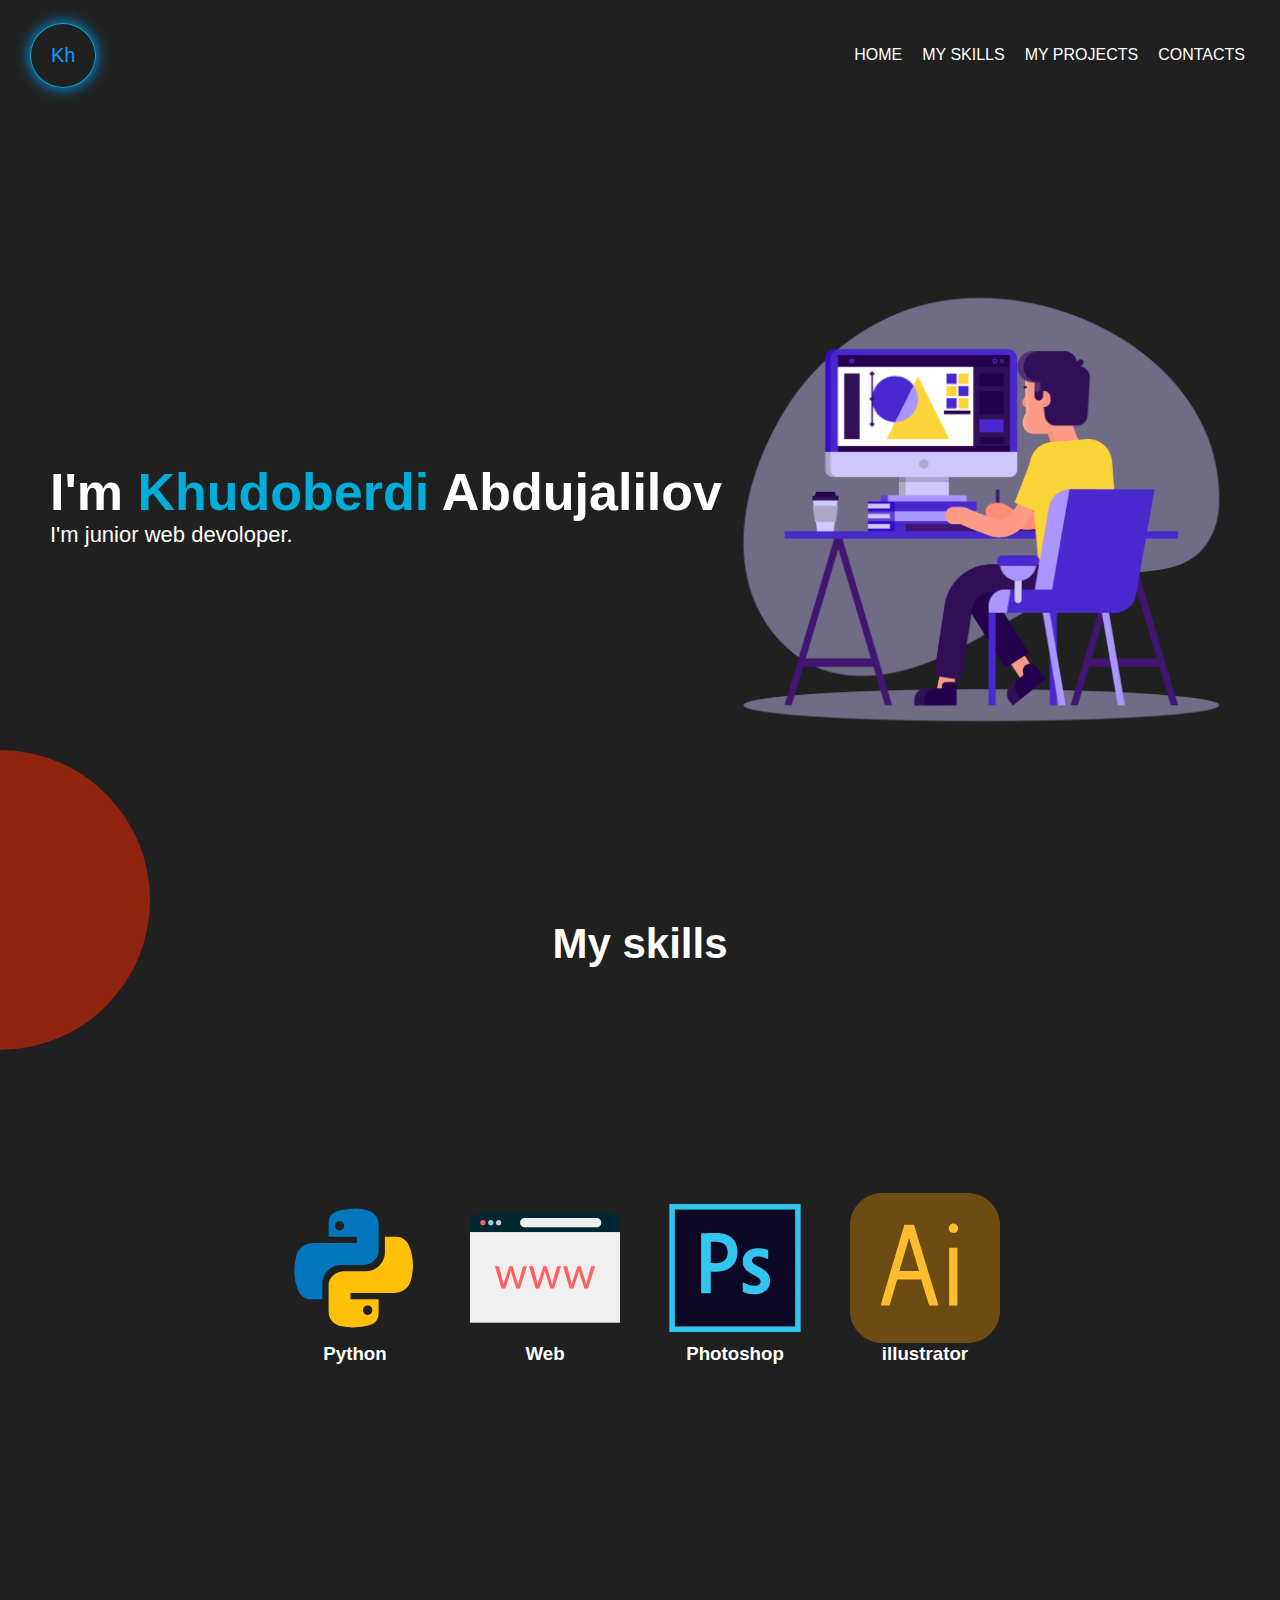
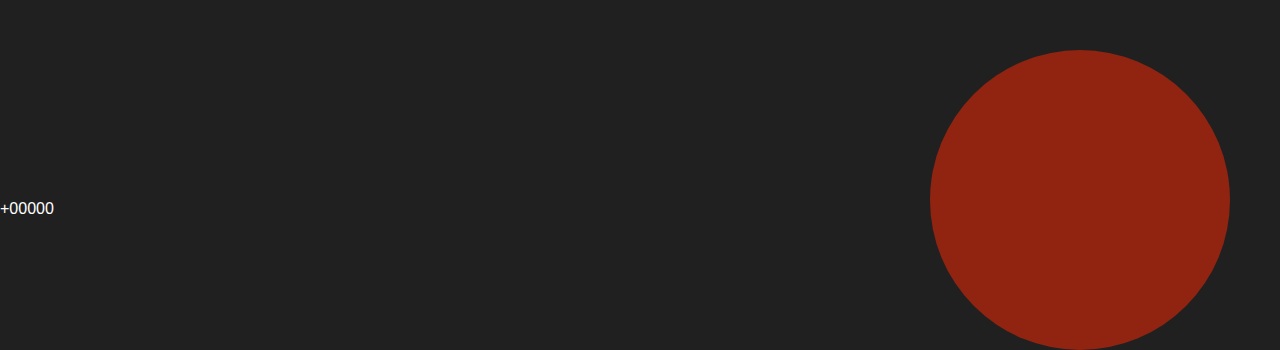
==== index.html @ 848ba520 "master" ====
<!DOCTYPE html>
<html>
<head>
	<meta charset="utf-8">
	<meta name="viewport" content="width=device-width, initial-scale=1">
	<meta name="description" content="Khudoberdi's partfolio website">
	<meta name="author" content="Khudoberdi Abdujalilov">
	<title>Khudoberdi</title>
	<link rel="shortcut icon" href="./img/logo.png" type="image/png">
	<link rel="stylesheet" href="./css/style.css">
</head>
<body>
	<header id="home" class="header">
		<div class="header__logo">
			<a href="./index.html">Kh</a>
		</div>
		
		<nav class="header__nav">
			<a class="header__nav__item" href="#home">home</a>
			<a class="header__nav__item" href="#my-skills">my skills</a>
			<a class="header__nav__item" href="#projects">My projects</a>
			<a class="header__nav__item" href="#contacts">Contacts</a>
		</nav>
	</header>
	<main>
		<section class="bottom-header">
			<div class="bottom-header__text">
				<h1>I'm <span class="bottom-header__text__name">Khudoberdi</span> Abdujalilov</h1>
				<p>
					I'm junior web devoloper.
				</p>
			</div>
			<img src="./img/illustration.png" alt="illustration" width="500">
		</section>
		<section class="my-skills" id="my-skills">
			<h2>My skills</h2>
			<div class="my-skills__skills">
				<div class="my-skills__skills__item">
					<img src="./img/python.svg" alt="Python" width="150">
					<h3>Python</h3>
				</div>
				<div class="my-skills__skills__item">
					<img src="./img/web.svg" alt="Web" width="150">
					<h3>Web</h3>
				</div>
				<div class="my-skills__skills__item">
					<img src="./img/photoshop.svg" alt="photoshop" width="150">
					<h3>Photoshop</h3>
				</div>
				<div class="my-skills__skills__item">
					<img src="./img/illustrator.svg" alt="illustrator" width="150">
					<h3>illustrator</h3>
				</div>
			</div>
		</section>
		<footer id="contacts">
			+00000
		</footer>
	</main>
</body>
</html>
---- css/style.css ----
*{
    margin: 0;
    padding: 0;
    box-sizing: border-box;
    font-family: Verdana, Geneva, Tahoma, sans-serif;
    color: #fff;
}
a{
    text-decoration: none;
    color: inherit;
}

body{
    background-color: #202020;
}


/* header */
.header{
    height: 110px;
    padding: 20px 30px;
    display: flex;
    justify-content: space-between;
    align-items: center;
    top: 0;
}
.header__logo{
    font-size: 20px;
    padding: 20px;
    border: 1px solid #00add8;
    border-radius: 50%;
    color: #00a2ff;
    box-shadow: 0 0 15px;
    cursor: pointer;
    transition: 0.25s;
}
.header__logo:hover{
    box-shadow: 0 0 20px;
    color: #008ddf;
}
.header__logo:active{
    box-shadow: none;
    color: #008ddf;
}

.header__nav{
    display: flex;
    gap: 10px;
    text-transform: uppercase;
    text-align: center;
    justify-content: center;
}
.header__nav__item{
    position: relative;
    border-radius: 5px;
    padding: 5px;
}
.header__nav__item:hover{
    background-color: #252525;
}
.header__nav__item:active{
    background-color: #333333;
    color: #fffffd;
}
.header__nav__item:hover::after{
    content: '';
    position: absolute;
    bottom: 0;
    right: 0;
    left: 0;
    height: 1px;
    background-color: #fff;
    border-radius: 5px;
}

.bottom-header{
    display: flex;
    justify-content: space-between;
    padding: 0 50px;
    align-items: center;
    height: calc(100vh - 110px);
}
.bottom-header__text{
    display: inline-block;
    font-size: 26px;
    
}
.bottom-header__text__name{
    color: #00add8;
}
.bottom-header__text p{
    font-size: 22px;
}
section{
    height: 100vh;
}

/* my-skills */
.my-skills{
    display: flex;
    flex-direction: column;
    align-items: center;
    justify-content: start;
    padding: 20px 50px;
    position: relative;
}
.my-skills::before{
    content: '';
    width: 300px;
    height: 300px;
    border-radius: 50%;
    background-color: rgb(255, 40, 2);
    position: absolute;
    opacity: 0.5;
    z-index: -1;
    top: -150px;
    left: -150px;
}
.my-skills::after{
    content: '';
    width: 300px;
    height: 300px;
    border-radius: 50%;
    background-color: rgb(255, 40, 2);
    position: absolute;
    opacity: 0.5;
    z-index: -1;
    bottom: -150px;
    right: 50px;
}
.my-skills h2{
    font-size: 42px;
    margin-bottom: 25vh;
}
.my-skills__skills{
    display: flex;
    gap: 40px;
    flex-wrap: wrap;
    justify-self: center ;
}
.my-skills__skills__item{
    display: flex;
    flex-direction: column;
    align-items: center;
    height: 150px;
    width: 150px;
}
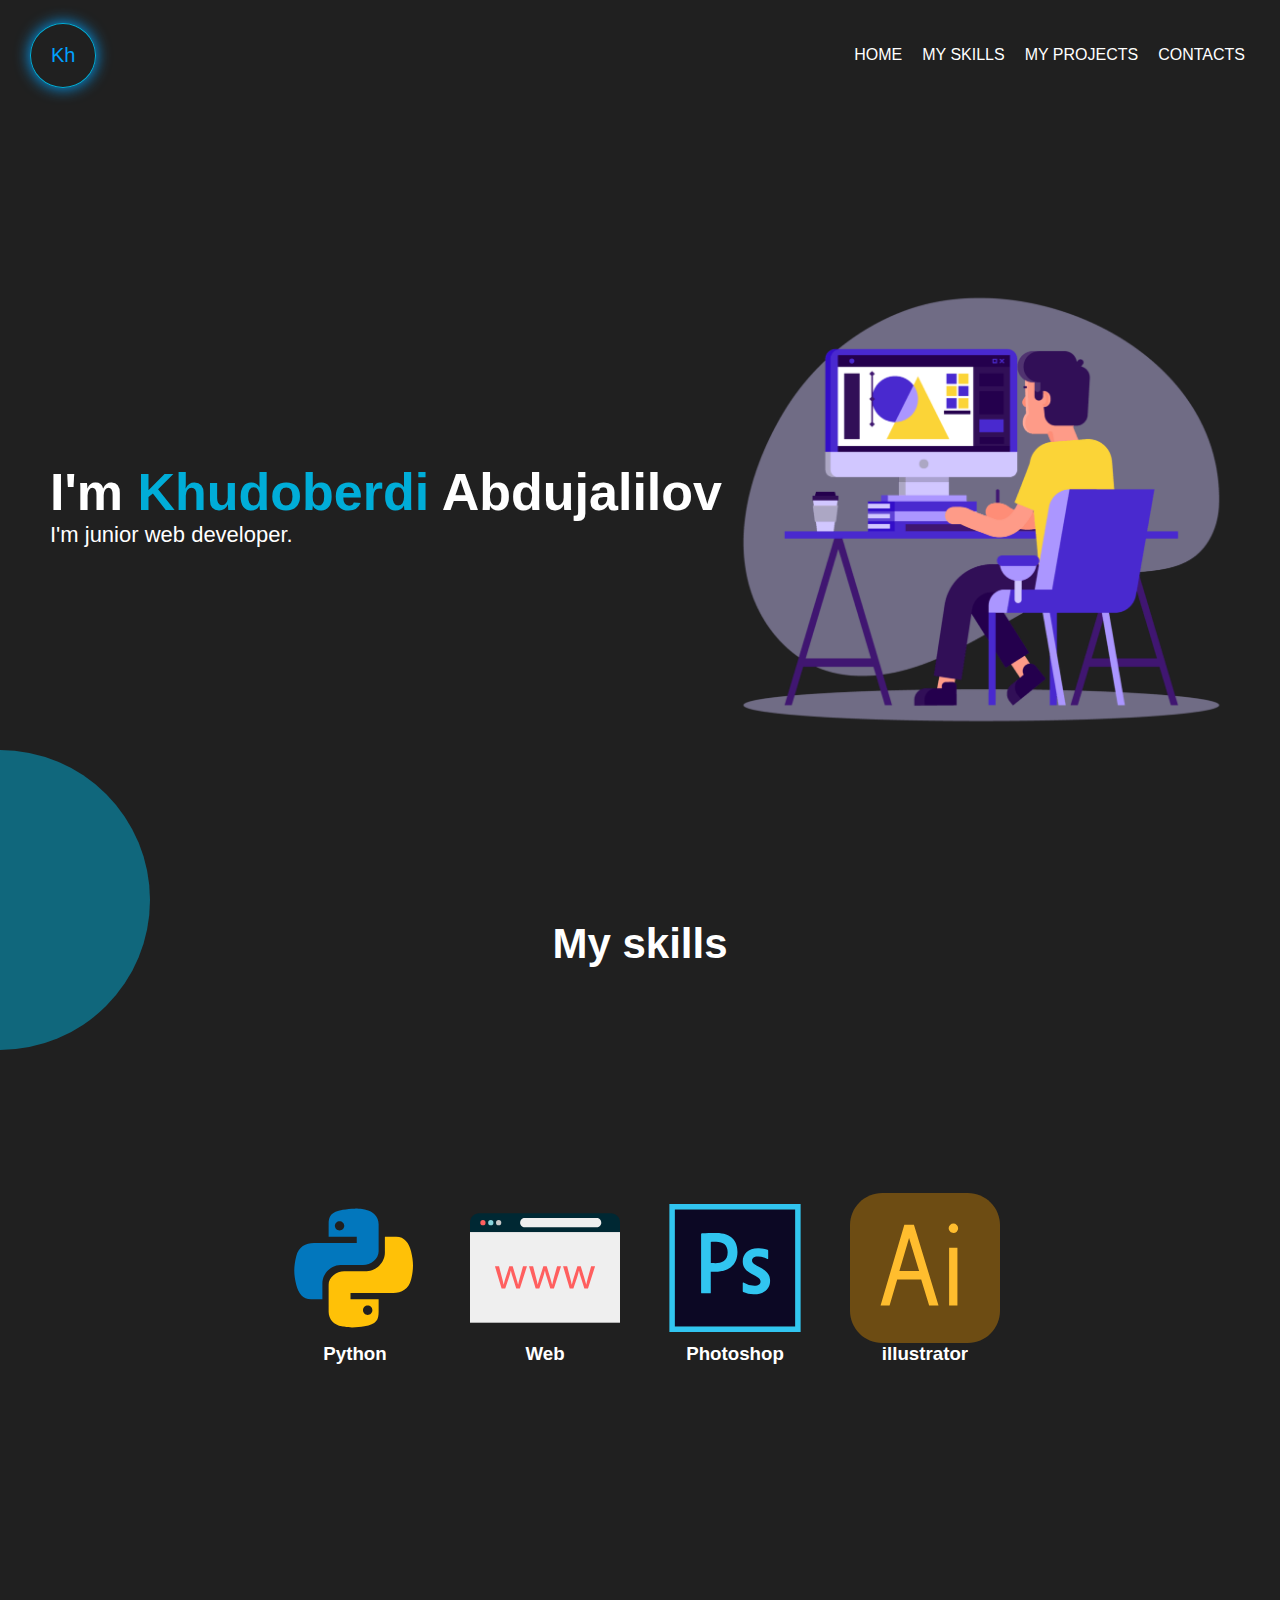
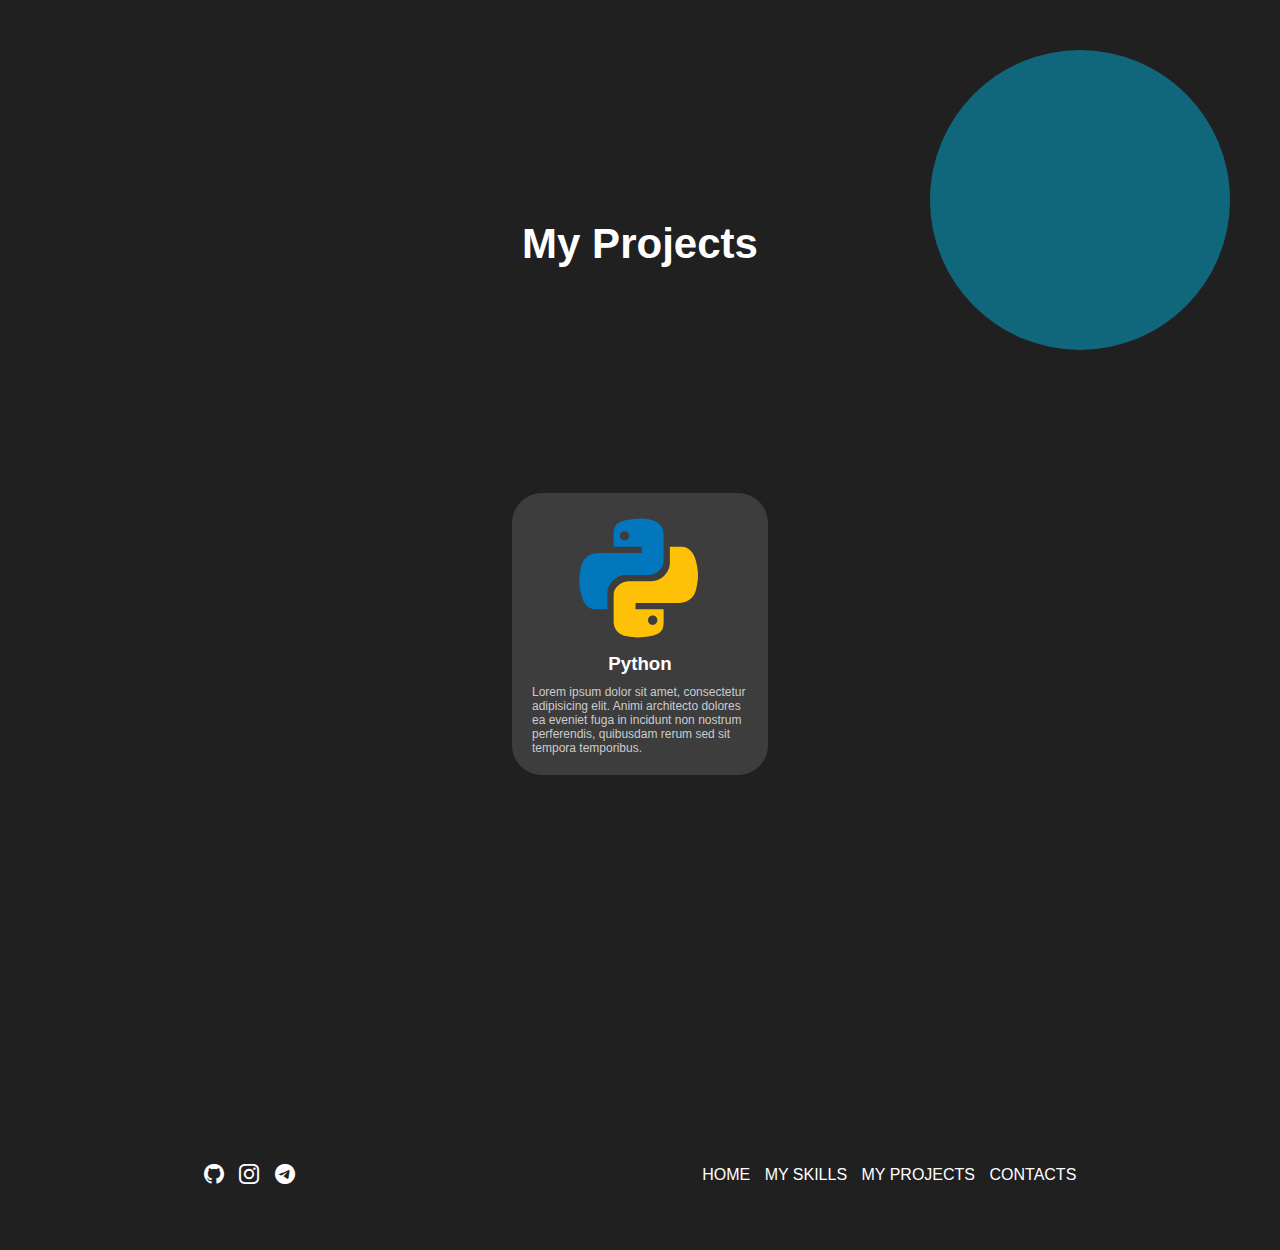
==== commit 6c16182f: "footer+projects" ====
--- a/index.html
+++ b/index.html
@@ -1,12 +1,11 @@
 <!DOCTYPE html>
-<html>
+<html lang="en">
 <head>
 	<meta charset="utf-8">
 	<meta name="viewport" content="width=device-width, initial-scale=1">
-	<meta name="description" content="Khudoberdi's partfolio website">
+	<meta name="description" content="Khudoberdi's portfolio website">
 	<meta name="author" content="Khudoberdi Abdujalilov">
 	<title>Khudoberdi</title>
-	<link rel="shortcut icon" href="./img/logo.png" type="image/png">
 	<link rel="stylesheet" href="./css/style.css">
 </head>
 <body>
@@ -27,7 +26,7 @@
 			<div class="bottom-header__text">
 				<h1>I'm <span class="bottom-header__text__name">Khudoberdi</span> Abdujalilov</h1>
 				<p>
-					I'm junior web devoloper.
+					I'm junior web developer.
 				</p>
 			</div>
 			<img src="./img/illustration.png" alt="illustration" width="500">
@@ -53,8 +52,32 @@
 				</div>
 			</div>
 		</section>
+		<section class="my-projects" id="projects">
+			<h2>My Projects</h2>
+			<div class="my-projects__projects">
+			<a href="#projects">
+				<div class="my-projects__projects__item">
+					<img src="./img/python.svg" alt="Python" width="150">
+					<h3>Python</h3>
+					<p>
+						Lorem ipsum dolor sit amet, consectetur adipisicing elit. Animi architecto dolores ea eveniet fuga in incidunt non nostrum perferendis, quibusdam rerum sed sit tempora temporibus.
+					</p>
+				</div>
+			</a>
+			</div>
+		</section>
 		<footer id="contacts">
-			+00000
+			<div class="links">
+				<a href="https://github.com/xudoyberdi0410"><i class="bi bi-github"></i></a>
+				<a href="https://www.instagram.com/khudoberdiabdujalilov"><i class="bi bi-instagram"></i></a>
+				<a href="https://t.me/khudoberdi0410"><i class="bi bi-telegram"></i></a>
+			</div>
+			<nav>
+				<a class="footer__nav__item" href="#home">home</a>
+				<a class="footer__nav__item" href="#my-skills">my skills</a>
+				<a class="footer__nav__item" href="#projects">My projects</a>
+				<a class="footer__nav__item" href="#contacts">Contacts</a>
+			</nav>
 		</footer>
 	</main>
 </body>
--- a/css/style.css
+++ b/css/style.css
@@ -1,3 +1,4 @@
+@import url("https://cdn.jsdelivr.net/npm/bootstrap-icons@1.8.3/font/bootstrap-icons.css");
 *{
     margin: 0;
     padding: 0;
@@ -69,7 +70,7 @@
     right: 0;
     left: 0;
     height: 1px;
-    background-color: #fff;
+    background-color: #00add8;
     border-radius: 5px;
 }
 
@@ -109,7 +110,7 @@
     width: 300px;
     height: 300px;
     border-radius: 50%;
-    background-color: rgb(255, 40, 2);
+    background-color: #00add8;
     position: absolute;
     opacity: 0.5;
     z-index: -1;
@@ -121,7 +122,7 @@
     width: 300px;
     height: 300px;
     border-radius: 50%;
-    background-color: rgb(255, 40, 2);
+    background-color: #00add8;
     position: absolute;
     opacity: 0.5;
     z-index: -1;
@@ -144,4 +145,63 @@
     align-items: center;
     height: 150px;
     width: 150px;
+}
+
+/*My projects*/
+
+.my-projects{
+    display: flex;
+    flex-direction: column;
+    align-items: center;
+    justify-content: start;
+    padding: 20px 50px;
+}
+.my-projects h2{
+    font-size: 42px;
+    margin-bottom: 25vh;
+}
+.my-projects__projects{
+    display: flex;
+    gap: 30px;
+    flex-wrap: wrap;
+}
+.my-projects__projects__item{
+    display: flex;
+    width: 20vw;
+    flex-direction: column;
+    align-items: center;
+    background-color: #3d3d3d;
+    border-radius: 30px;
+    padding: 10px;
+}
+.my-projects__projects__item p{
+    color: #cccccc;
+    font-size: 12px;
+    padding: 10px;
+}
+/*footer*/
+footer{
+    display: flex;
+    justify-content: space-around;
+    height: 150px;
+    align-items: center;
+    font-size: 20px;
+    text-transform: uppercase;
+}
+footer nav{
+    font-size: 16px;
+}
+footer a{
+    position: relative;
+    padding: 5px;
+}
+footer a:hover::after{
+    content: '';
+    position: absolute;
+    bottom: 0;
+    right: 0;
+    left: 0;
+    height: 1px;
+    background-color: #00add8;
+    border-radius: 5px;
 }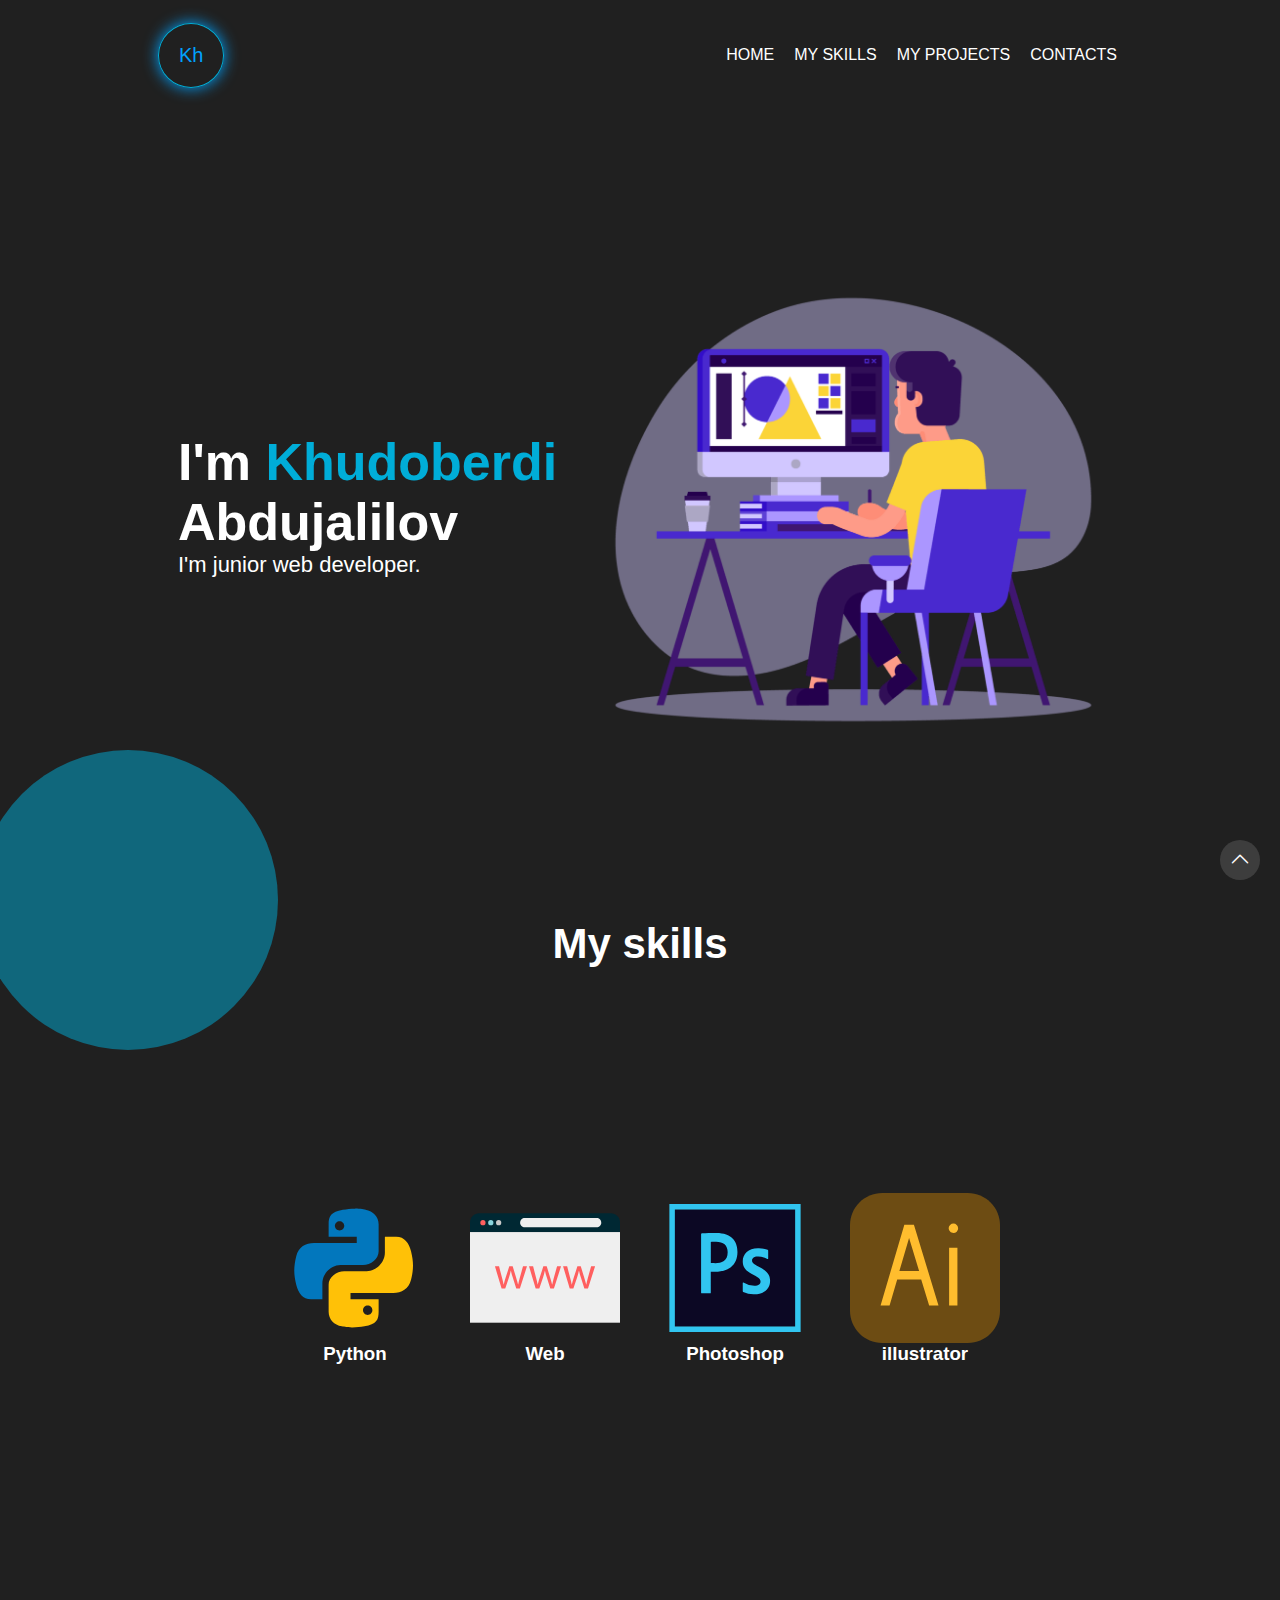
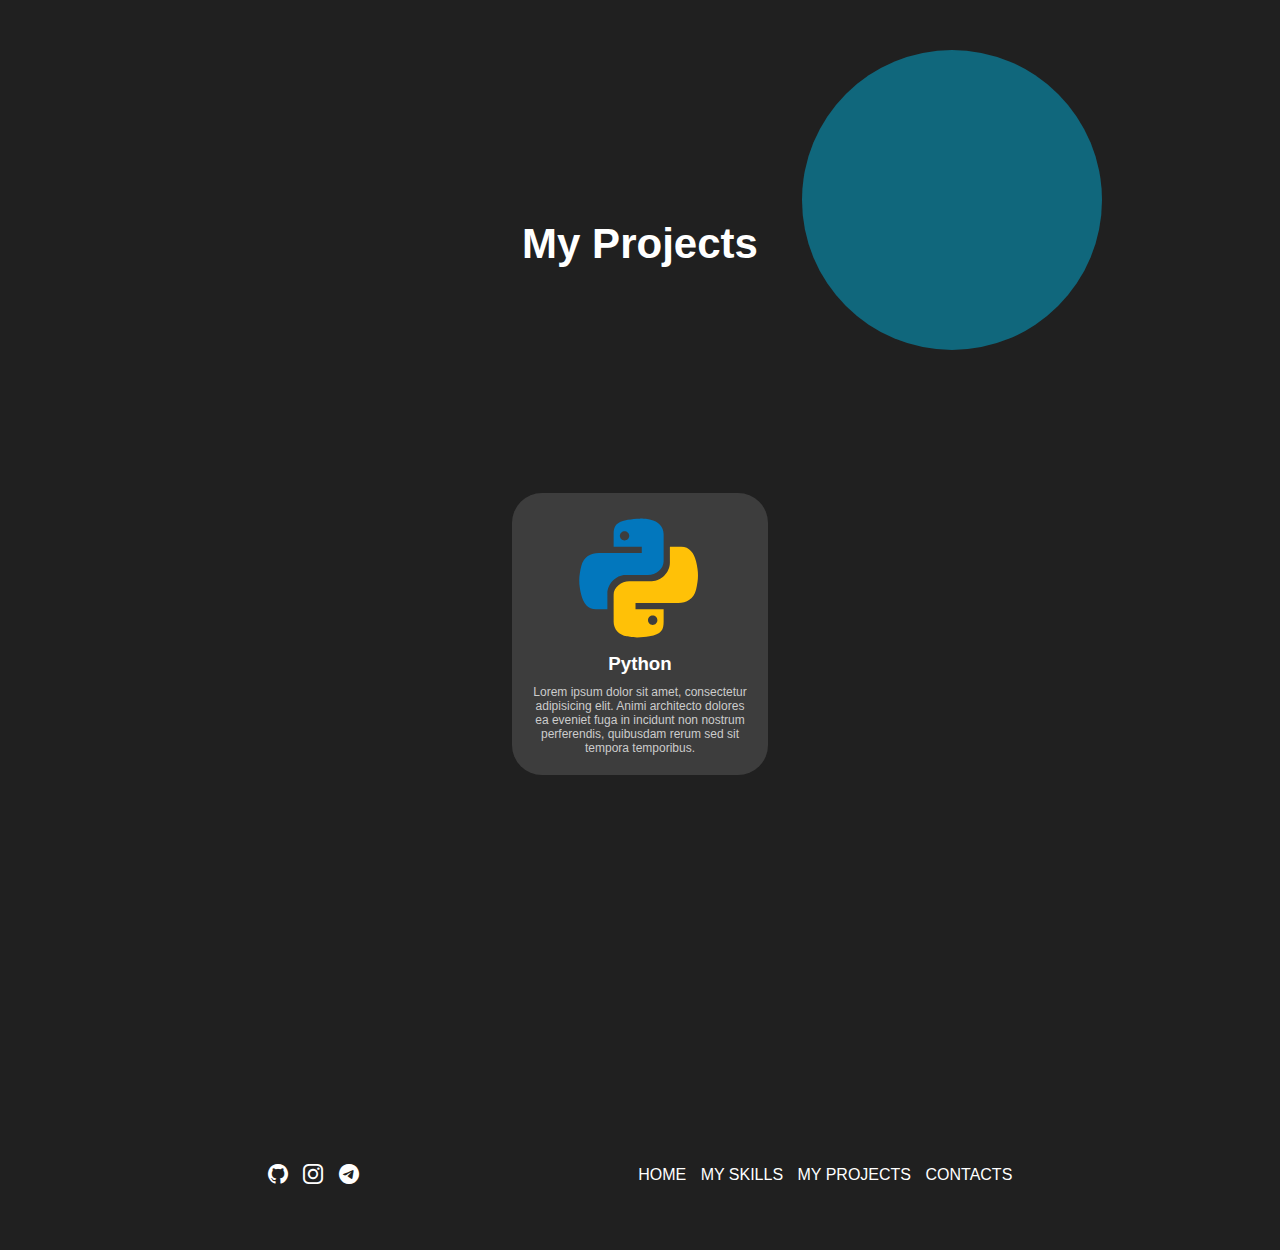
==== commit 5ab381d0: "master" ====
--- a/index.html
+++ b/index.html
@@ -9,76 +9,81 @@
 	<link rel="stylesheet" href="./css/style.css">
 </head>
 <body>
-	<header id="home" class="header">
-		<div class="header__logo">
-			<a href="./index.html">Kh</a>
-		</div>
-		
-		<nav class="header__nav">
-			<a class="header__nav__item" href="#home">home</a>
-			<a class="header__nav__item" href="#my-skills">my skills</a>
-			<a class="header__nav__item" href="#projects">My projects</a>
-			<a class="header__nav__item" href="#contacts">Contacts</a>
-		</nav>
-	</header>
-	<main>
-		<section class="bottom-header">
-			<div class="bottom-header__text">
-				<h1>I'm <span class="bottom-header__text__name">Khudoberdi</span> Abdujalilov</h1>
-				<p>
-					I'm junior web developer.
-				</p>
+	<div class="container">
+		<header id="home" class="header">
+			<div class="header__logo">
+				<a href="/">Kh</a>
 			</div>
-			<img src="./img/illustration.png" alt="illustration" width="500">
-		</section>
-		<section class="my-skills" id="my-skills">
-			<h2>My skills</h2>
-			<div class="my-skills__skills">
-				<div class="my-skills__skills__item">
-					<img src="./img/python.svg" alt="Python" width="150">
-					<h3>Python</h3>
-				</div>
-				<div class="my-skills__skills__item">
-					<img src="./img/web.svg" alt="Web" width="150">
-					<h3>Web</h3>
-				</div>
-				<div class="my-skills__skills__item">
-					<img src="./img/photoshop.svg" alt="photoshop" width="150">
-					<h3>Photoshop</h3>
-				</div>
-				<div class="my-skills__skills__item">
-					<img src="./img/illustrator.svg" alt="illustrator" width="150">
-					<h3>illustrator</h3>
-				</div>
-			</div>
-		</section>
-		<section class="my-projects" id="projects">
-			<h2>My Projects</h2>
-			<div class="my-projects__projects">
-			<a href="#projects">
-				<div class="my-projects__projects__item">
-					<img src="./img/python.svg" alt="Python" width="150">
-					<h3>Python</h3>
+			<nav class="header__nav">
+				<a class="header__nav__item" href="#home">home</a>
+				<a class="header__nav__item" href="#my-skills">my skills</a>
+				<a class="header__nav__item" href="#projects">My projects</a>
+				<a class="header__nav__item" href="#contacts">Contacts</a>
+			</nav>
+		</header>
+		<main>
+			<section class="bottom-header">
+				<div class="bottom-header__text">
+					<h1>I'm <span class="bottom-header__text__name">Khudoberdi</span> Abdujalilov</h1>
 					<p>
-						Lorem ipsum dolor sit amet, consectetur adipisicing elit. Animi architecto dolores ea eveniet fuga in incidunt non nostrum perferendis, quibusdam rerum sed sit tempora temporibus.
+						I'm junior web developer.
 					</p>
 				</div>
-			</a>
-			</div>
-		</section>
-		<footer id="contacts">
-			<div class="links">
-				<a href="https://github.com/xudoyberdi0410"><i class="bi bi-github"></i></a>
-				<a href="https://www.instagram.com/khudoberdiabdujalilov"><i class="bi bi-instagram"></i></a>
-				<a href="https://t.me/khudoberdi0410"><i class="bi bi-telegram"></i></a>
-			</div>
-			<nav>
-				<a class="footer__nav__item" href="#home">home</a>
-				<a class="footer__nav__item" href="#my-skills">my skills</a>
-				<a class="footer__nav__item" href="#projects">My projects</a>
-				<a class="footer__nav__item" href="#contacts">Contacts</a>
-			</nav>
-		</footer>
-	</main>
+				<img src="./img/illustration.png" alt="illustration" width="500">
+			</section>
+			<section class="my-skills" id="my-skills">
+				<h2>My skills</h2>
+				<div class="my-skills__skills">
+					<div class="my-skills__skills__item">
+						<img src="./img/python.svg" alt="Python" width="150">
+						<h3>Python</h3>
+					</div>
+					<div class="my-skills__skills__item">
+						<img src="./img/web.svg" alt="Web" width="150">
+						<h3>Web</h3>
+					</div>
+					<div class="my-skills__skills__item">
+						<img src="./img/photoshop.svg" alt="photoshop" width="150">
+						<h3>Photoshop</h3>
+					</div>
+					<div class="my-skills__skills__item">
+						<img src="./img/illustrator.svg" alt="illustrator" width="150">
+						<h3>illustrator</h3>
+					</div>
+				</div>
+			</section>
+			<section class="my-projects" id="projects">
+				<h2>My Projects</h2>
+				<div class="my-projects__projects">
+				<a href="#projects">
+					<div class="my-projects__projects__item">
+						<img src="./img/python.svg" alt="Python" width="150">
+						<h3>Python</h3>
+						<p>
+							Lorem ipsum dolor sit amet, consectetur adipisicing elit. Animi architecto dolores ea eveniet fuga in incidunt non nostrum perferendis, quibusdam rerum sed sit tempora temporibus.
+						</p>
+					</div>
+				</a>
+				</div>
+			</section>
+			<footer id="contacts">
+				<div class="links">
+					<a href="https://github.com/xudoyberdi0410"><i class="bi bi-github"></i><span class="name">GitHub</span></a>
+					<a href="https://www.instagram.com/khudoberdiabdujalilov"><i class="bi bi-instagram"></i> <span class="name">Instagram</span></a>
+					<a href="https://t.me/khudoberdi0410"><i class="bi bi-telegram"></i><span class="name">Telegram</span></a>
+				</div>
+				<nav>
+					<a class="footer__nav__item" href="#home">home</a>
+					<a class="footer__nav__item" href="#my-skills">my skills</a>
+					<a class="footer__nav__item" href="#projects">My projects</a>
+					<a class="footer__nav__item" href="#contacts">Contacts</a>
+				</nav>
+			</footer>
+			
+		</main>
+		<div class="up">
+			<a href="#home"><i class="bi bi-chevron-up"></i></a>
+		</div>
+	</div>
 </body>
 </html>
--- a/css/style.css
+++ b/css/style.css
@@ -1,4 +1,9 @@
 @import url("https://cdn.jsdelivr.net/npm/bootstrap-icons@1.8.3/font/bootstrap-icons.css");
+@import url("./header.css");
+@import url("./skills.css");
+@import url("./projects.css");
+@import url("./footer.css");
+
 *{
     margin: 0;
     padding: 0;
@@ -6,202 +11,35 @@
     font-family: Verdana, Geneva, Tahoma, sans-serif;
     color: #fff;
 }
+body{
+    background-color: #202020;
+}
 a{
     text-decoration: none;
     color: inherit;
 }
-
-body{
-    background-color: #202020;
-}
-
-
-/* header */
-.header{
-    height: 110px;
-    padding: 20px 30px;
-    display: flex;
-    justify-content: space-between;
-    align-items: center;
-    top: 0;
-}
-.header__logo{
-    font-size: 20px;
-    padding: 20px;
-    border: 1px solid #00add8;
-    border-radius: 50%;
-    color: #00a2ff;
-    box-shadow: 0 0 15px;
-    cursor: pointer;
-    transition: 0.25s;
-}
-.header__logo:hover{
-    box-shadow: 0 0 20px;
-    color: #008ddf;
-}
-.header__logo:active{
-    box-shadow: none;
-    color: #008ddf;
-}
-
-.header__nav{
-    display: flex;
-    gap: 10px;
-    text-transform: uppercase;
-    text-align: center;
-    justify-content: center;
-}
-.header__nav__item{
-    position: relative;
-    border-radius: 5px;
-    padding: 5px;
-}
-.header__nav__item:hover{
-    background-color: #252525;
-}
-.header__nav__item:active{
-    background-color: #333333;
-    color: #fffffd;
-}
-.header__nav__item:hover::after{
-    content: '';
-    position: absolute;
-    bottom: 0;
-    right: 0;
-    left: 0;
-    height: 1px;
-    background-color: #00add8;
-    border-radius: 5px;
-}
-
-.bottom-header{
-    display: flex;
-    justify-content: space-between;
-    padding: 0 50px;
-    align-items: center;
-    height: calc(100vh - 110px);
-}
-.bottom-header__text{
-    display: inline-block;
-    font-size: 26px;
-    
-}
-.bottom-header__text__name{
-    color: #00add8;
-}
-.bottom-header__text p{
-    font-size: 22px;
-}
 section{
     height: 100vh;
 }
-
-/* my-skills */
-.my-skills{
+.container{
+    max-width: 1024px;
+    margin: 0 auto;
+}
+.up{
+    position: fixed;
+    color: #fff;
+    bottom: 20px;
+    right: 20px;
+    cursor: pointer;
+    font-size: 20px;
+    border-radius: 50%;
+    background-color: #3d3d3d;
+    width: 40px;
+    height: 40px;
     display: flex;
-    flex-direction: column;
+    justify-content: center;
     align-items: center;
-    justify-content: start;
-    padding: 20px 50px;
-    position: relative;
 }
-.my-skills::before{
-    content: '';
-    width: 300px;
-    height: 300px;
-    border-radius: 50%;
-    background-color: #00add8;
-    position: absolute;
+.up:hover{
     opacity: 0.5;
-    z-index: -1;
-    top: -150px;
-    left: -150px;
-}
-.my-skills::after{
-    content: '';
-    width: 300px;
-    height: 300px;
-    border-radius: 50%;
-    background-color: #00add8;
-    position: absolute;
-    opacity: 0.5;
-    z-index: -1;
-    bottom: -150px;
-    right: 50px;
-}
-.my-skills h2{
-    font-size: 42px;
-    margin-bottom: 25vh;
-}
-.my-skills__skills{
-    display: flex;
-    gap: 40px;
-    flex-wrap: wrap;
-    justify-self: center ;
-}
-.my-skills__skills__item{
-    display: flex;
-    flex-direction: column;
-    align-items: center;
-    height: 150px;
-    width: 150px;
-}
-
-/*My projects*/
-
-.my-projects{
-    display: flex;
-    flex-direction: column;
-    align-items: center;
-    justify-content: start;
-    padding: 20px 50px;
-}
-.my-projects h2{
-    font-size: 42px;
-    margin-bottom: 25vh;
-}
-.my-projects__projects{
-    display: flex;
-    gap: 30px;
-    flex-wrap: wrap;
-}
-.my-projects__projects__item{
-    display: flex;
-    width: 20vw;
-    flex-direction: column;
-    align-items: center;
-    background-color: #3d3d3d;
-    border-radius: 30px;
-    padding: 10px;
-}
-.my-projects__projects__item p{
-    color: #cccccc;
-    font-size: 12px;
-    padding: 10px;
-}
-/*footer*/
-footer{
-    display: flex;
-    justify-content: space-around;
-    height: 150px;
-    align-items: center;
-    font-size: 20px;
-    text-transform: uppercase;
-}
-footer nav{
-    font-size: 16px;
-}
-footer a{
-    position: relative;
-    padding: 5px;
-}
-footer a:hover::after{
-    content: '';
-    position: absolute;
-    bottom: 0;
-    right: 0;
-    left: 0;
-    height: 1px;
-    background-color: #00add8;
-    border-radius: 5px;
 }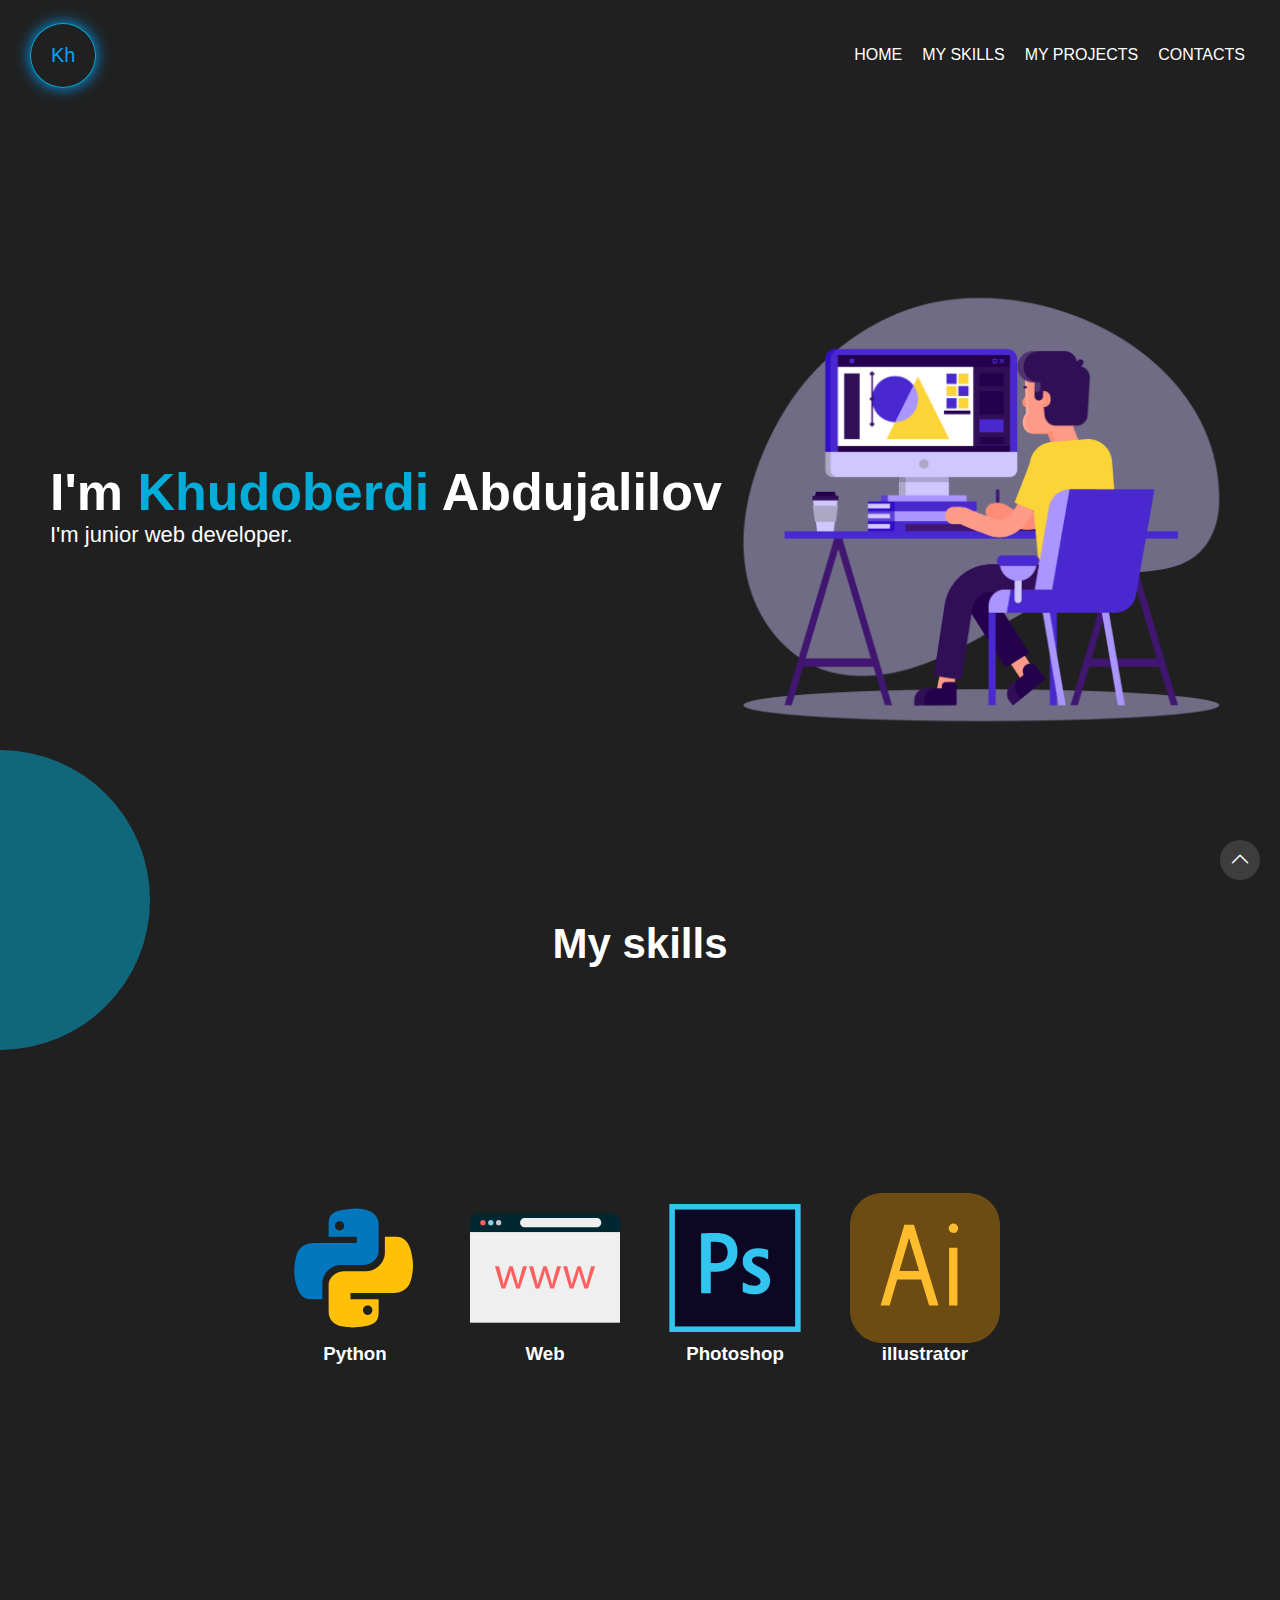
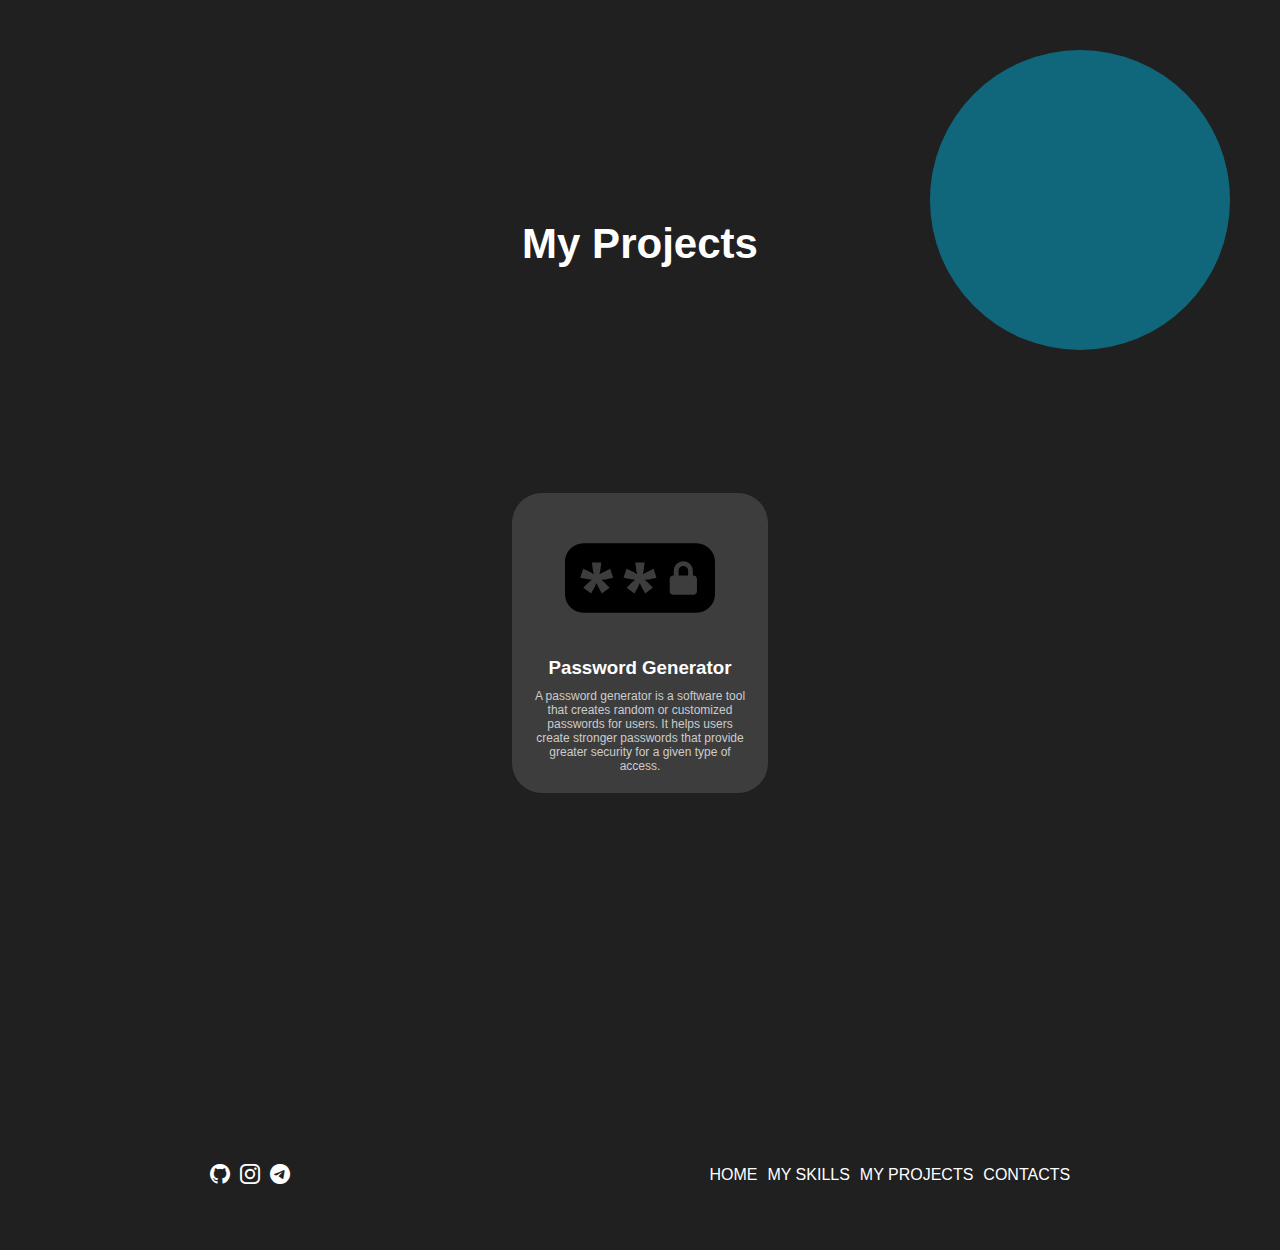
==== commit c1eefc2a: "master" ====
--- a/index.html
+++ b/index.html
@@ -55,15 +55,14 @@
 			<section class="my-projects" id="projects">
 				<h2>My Projects</h2>
 				<div class="my-projects__projects">
-				<a href="#projects">
 					<div class="my-projects__projects__item">
-						<img src="./img/python.svg" alt="Python" width="150">
-						<h3>Python</h3>
+						
+						<a href="https://xudoyberdi0410.github.io/password-generator/" target="_blank"><img src="./img/password-generator-logo.svg" alt="Password Generator" width="150"></a>
+						<a href="https://xudoyberdi0410.github.io/password-generator/" target="_blank"></a><h3>Password Generator</h3></a>
 						<p>
-							Lorem ipsum dolor sit amet, consectetur adipisicing elit. Animi architecto dolores ea eveniet fuga in incidunt non nostrum perferendis, quibusdam rerum sed sit tempora temporibus.
+							A password generator is a software tool that creates random or customized passwords for users. It helps users create stronger passwords that provide greater security for a given type of access.</a>
 						</p>
 					</div>
-				</a>
 				</div>
 			</section>
 			<footer id="contacts">
--- a/css/style.css
+++ b/css/style.css
@@ -22,7 +22,7 @@
     height: 100vh;
 }
 .container{
-    max-width: 1024px;
+    max-width: 1440px;
     margin: 0 auto;
 }
 .up{
